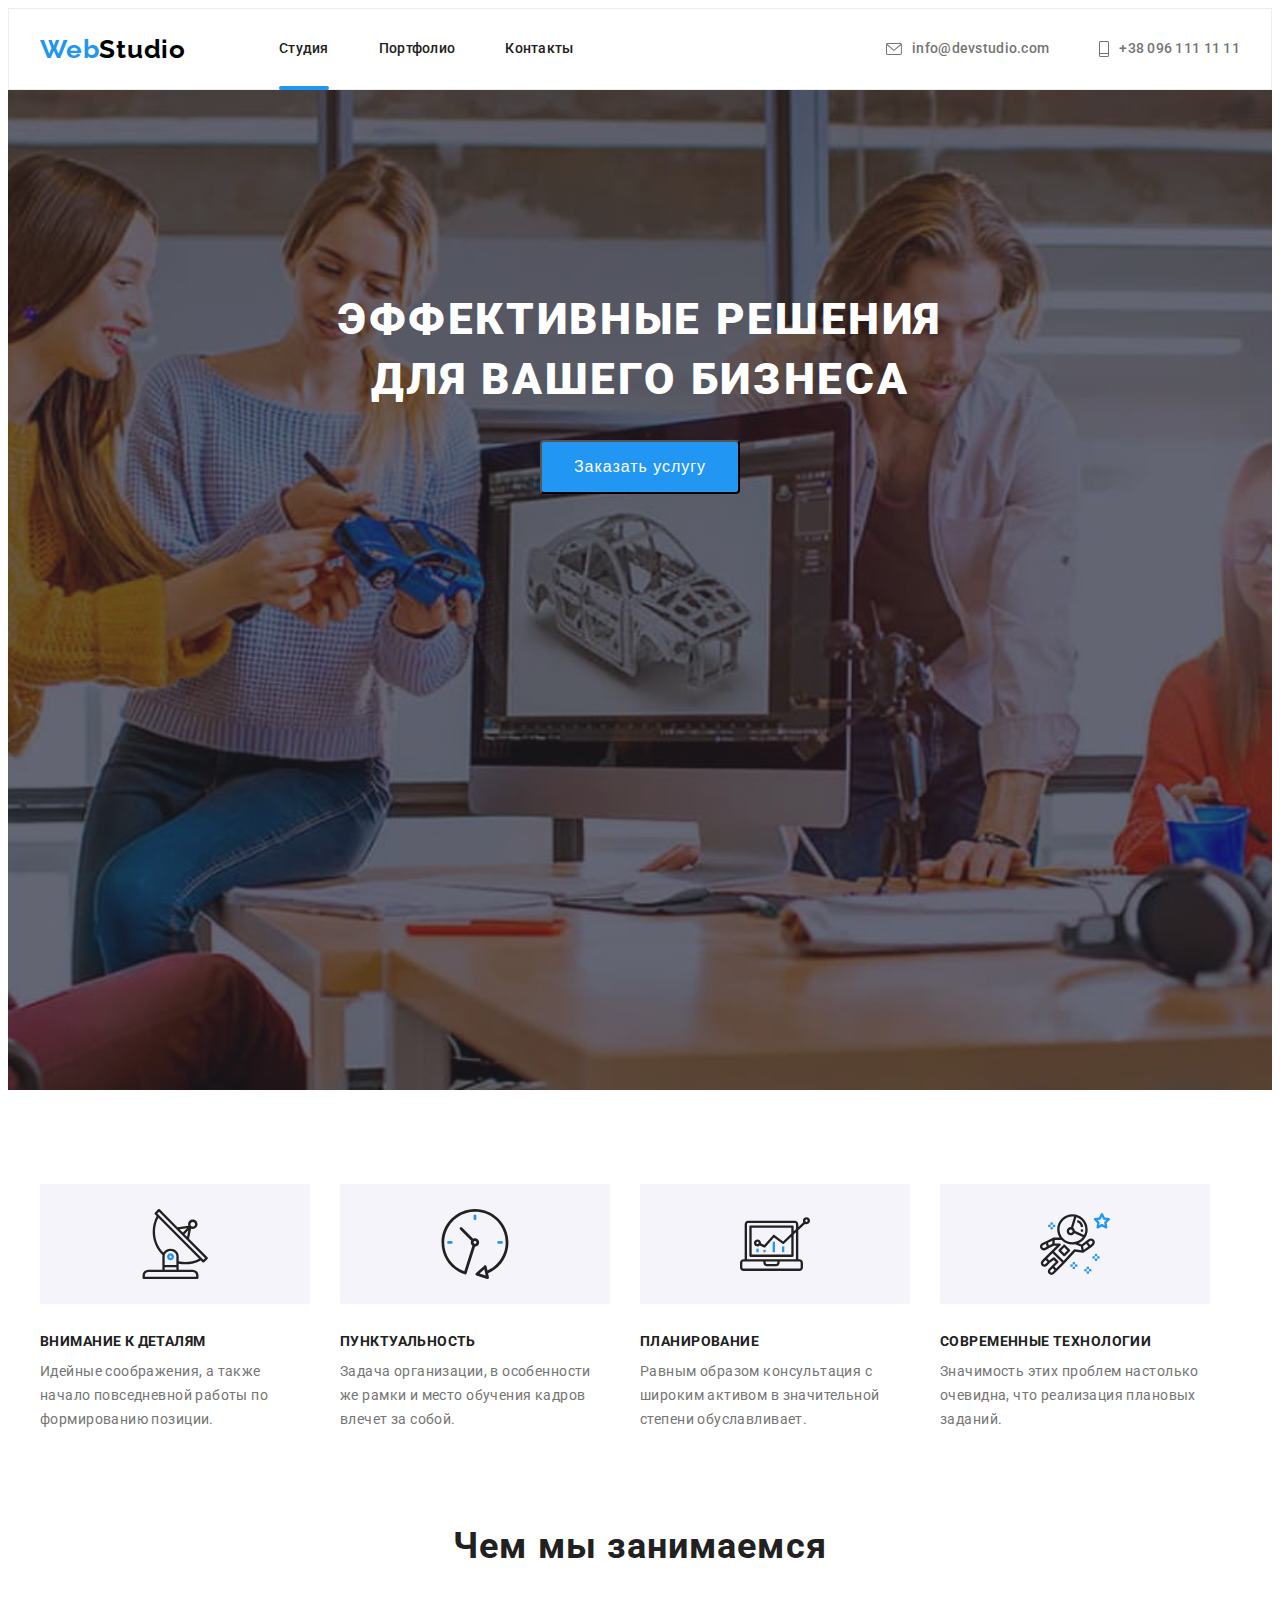
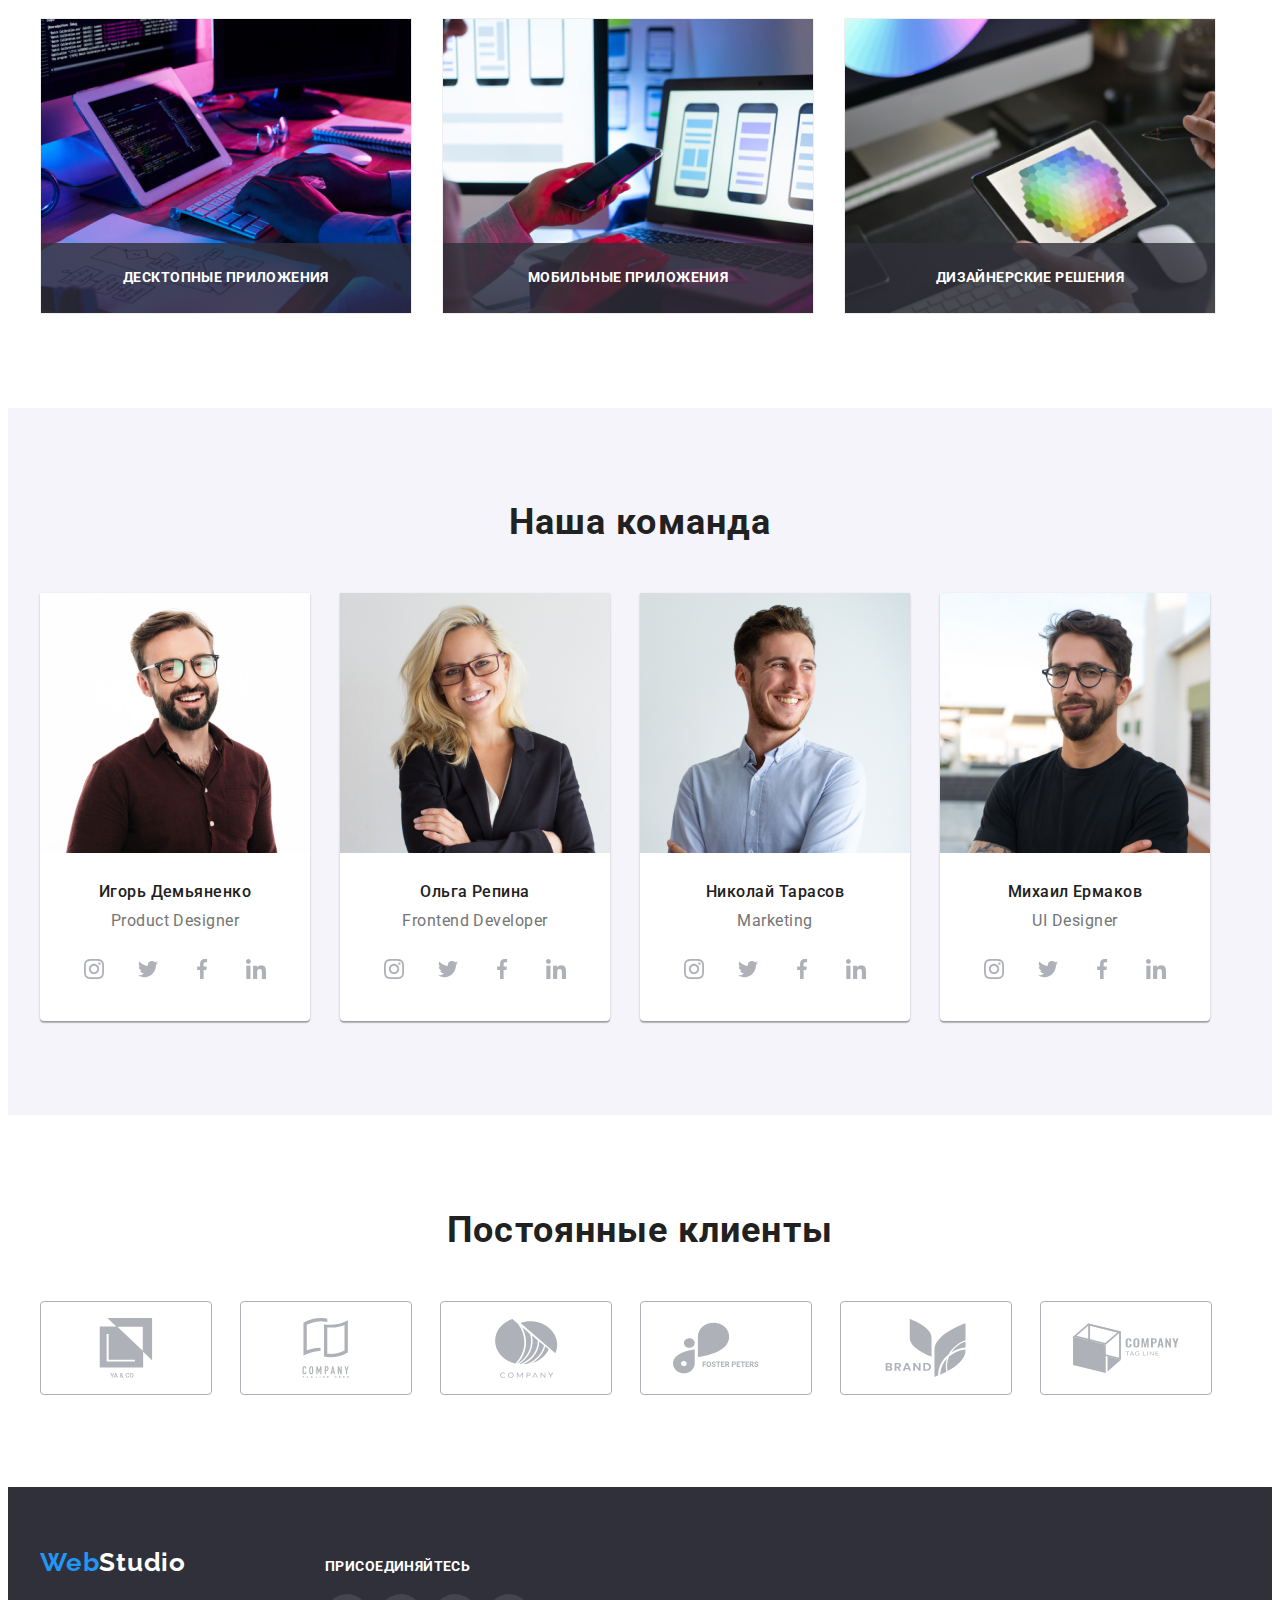
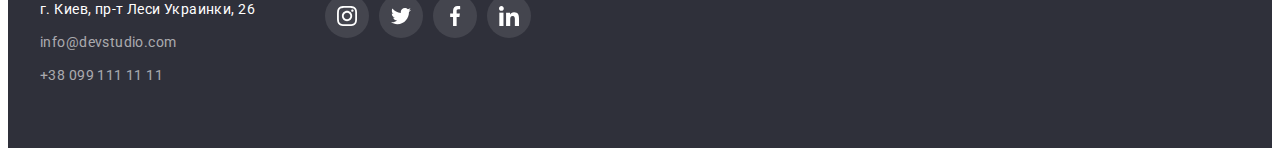
==== index.html @ 21e3237b "hw6" ====
<!DOCTYPE html>
<html lang="ru">

<head>
    <meta charset="UTF-8">
    <meta http-equiv="X-UA-Compatible" content="IE=edge">
    <meta name="viewport" content="width=device-width, initial-scale=1.0">
    <title>Студия</title>
    <link rel="preconnect" href="https://fonts.googleapis.com">
    <link rel="preconnect" href="https://fonts.gstatic.com" crossorigin>
    <link
        href="https://fonts.googleapis.com/css2?family=Raleway:wght@700&family=Roboto:wght@400;500;700;900&display=swap"
        rel="stylesheet">
    <link rel="stylesheet" href="https://cdnjs.cloudflare.com/ajax/libs/modern-normalize/1.1.0/modern-normalize.min.css"
        integrity="sha512-wpPYUAdjBVSE4KJnH1VR1HeZfpl1ub8YT/NKx4PuQ5NmX2tKuGu6U/JRp5y+Y8XG2tV+wKQpNHVUX03MfMFn9Q=="
        crossorigin="anonymous" referrerpolicy="no-referrer" />
    <link rel="stylesheet" href="./css/styles.css" />
</head>

<body>
    <!--шапка-->
    <header class="page-header">
        
        <div class="container main-nav">
                <nav class="navigation main-nav">
            <a href="./index.html" class="header-logo link"><span class="logo-web">Web</span>Studio</a>

            <ul class="navigation-list main-nav">
                <li class="nav-item"><a href="./index.html" class="navigation-link link current">Студия</a></li>
                <li class="nav-item"><a href="./portfolio.html" class="navigation-link link">Портфолио</a></li>
                <li class="nav-item"><a href="" class="navigation-link link">Контакты</a></li>

            </ul>
            
            </nav>
        
        <ul class="contacts">
            <li class="contacts-item"><a href="mailto:info@devstudio.com" class="nav-link link"> 
              <svg class="mail-icon">
                  <use href="./images/icons.svg#envelope"></use>
              </svg>info@devstudio.com</a></li>
            <li class="contacts-item"><a href="tel:+380961111111" class="nav-link link">
                <svg class="tel-icon">
                    <use href="./images/icons.svg#smartfone"></use>
                </svg> +38 096 111 11 11</a></li>
        </ul>
    </div>
    </header>
    
    <main>

        <!--Section hero-->
        <section class="hero">
                      <h1 class="hero-title">Эффективные решения для вашего бизнеса</h1>
            <button  type="button" data-modal-open class="button">Заказать услугу</button>
        </section>
                 
        <!--Особенности-->
        
        <section class="section">
        <div class="container">
       
                <h2 class="visually-hidden">Наши приемущества</h2>
            <ul class="about-details">
                <li class="about-list">
                    <div class="thumb">
                    <svg class="about-icon" width="70" height="70">
                        <use href="./images/icons.svg#antena"></use>
                    </svg>
                </div>
                    <h3 class="about-title">Внимание к деталям</h3>
                    <p class="about-item">Идейные соображения, а также начало повседневной работы по формированию
                        позиции. </p>
                </li>

                <li class="about-list">
                    <div class="thumb">
                        <svg class="about-icon" width="70" height="70">
                            <use href="./images/icons.svg#clock1"></use>
                        </svg>

                    </div>
                    <h3 class="about-title"> Пунктуальность</h3>
                    <p class="about-item">Задача организации, в особенности же рамки и место обучения кадров влечет за
                        собой.</p>
                </li>

                <li class="about-list">
                    <div class="thumb">
                       <svg class="about-icon" width="70" height="70">
                           <use href="./images/icons.svg#diagram">
                           </use>
                       </svg> 
                    </div>
                    <h3 class="about-title">Планирование</h3>
                    <p class="about-item">Равным образом консультация с широким активом в значительной степени
                        обуславливает.</p>
                </li>

                <li class="about-list">
                    <div class="thumb">
                    <svg class="about-icon" width="70" height="70">
                     <use href="./images/icons.svg#astronaut">
                    </use>
                    </svg>
                    </div>
                    <h3 class="about-title">Современные технологии</h3>
                    <p class="about-item">Значимость этих проблем настолько очевидна, что реализация плановых заданий.
                    </p>
                </li>
            </ul>
        </div>
        </section>
        
        <!--Чем мы занимаемся-->
        <section class="section section-work">
            <div class="container">
            <h2 class="work">Чем мы занимаемся </h2>
            <ul class="work-example">
                <li class="work-item">
                    <img src="./images/box1.jpg" width="370" alt="На столе лист с алгоритмом,клавиатура и планшет" />
            <div class="work-item-thumb">
                <h3 class="work-item-text">Десктопные приложения</h3>
            </div>
                </li>
                  
                <li class="work-item">
                    <img  src="./images/box2.jpg" width="370" alt="Человек работает с телефоном и ноутбуком" />
                <div class="work-item-thumb">
                    <h3 class="work-item-text">Мобильные приложения</h3>
                </div>
                </li>
                <li class="work-item"> 
                    <img src="./images/box3.jpg" width="370"
                        alt="Человек использует планшет на котором изображение палитры цветов" /> 
                <div class="work-item-thumb">
                        <h3 class="work-item-text">Дизайнерские решения</h3>   
                </div>  </li>

            </ul>
            </div>
        </section>
        <!--Наша команда-->
        <section class="section section-team">
            <div class="container">
            <h2 class="team">Наша команда </h2>
            <ul class="team-list">
                <li class="team-cards" >
                   <img class="team-image" src="./images/img1.jpg" width="270" alt="Фото мужчины" />
                    <div class="cards-content">
                   <h3 class="team-title">Игорь Демьяненко</h3>
                    <p class="team-item">Product Designer</p>
           <ul class="team-social-list">
               <li class="team-social-item">
                 <a href="" class="team-social-link">
<svg class="team-social-icon" width="20" height="20">
    <use href="./images/icons.svg#instagram"></use>
</svg></a> 
               </li>
                <li class="team-social-item">
                <a href="" class="team-social-link">
<svg class="team-social-icon" width="20" height="20">
    <use href="./images/icons.svg#twitter"></use>
</svg></a> 
                </li>
                <li class="team-social-item">
                <a href="" class="team-social-link">
<svg class="team-social-icon" width="20" height="20">
    <use href="./images/icons.svg#facebook"></use>
</svg>
</a> 
                <li class="team-social-item">
                <a href="" class="team-social-link">
<svg class="team-social-icon" width="20" height="20">
    <use href="./images/icons.svg#linkedin"></use>
</svg></a> 
                </li>
           </ul>
                </div>
                </li>
                <li class="team-cards" >
                    <img class="team-image" src="./images/img2.jpg" width="270" alt="Фото женщины" />
                    <div class="cards-content">
                    <h3 class="team-title">Ольга Репина</h3>
                    <p class="team-item">Frontend Developer</p>
           <ul class="team-social-list">
               <li class="team-social-item">
                 <a href="" class="team-social-link">
<svg class="team-social-icon" width="20" height="20">
    <use href="./images/icons.svg#instagram"></use>
</svg></a>  
               </li>
                <li class="team-social-item">
                <a href="" class="team-social-link">
<svg class="team-social-icon" width="20" height="20">
    <use href="./images/icons.svg#twitter"></use>
</svg></a>
         </li>
          <li class="team-social-item">
                <a href="" class="team-social-link"> 
<svg class="team-social-icon" width="20" height="20">
    <use href="./images/icons.svg#facebook"></use>
</svg></a>
                </li>
                <li class="team-social-item">
                <a href="" class="team-social-link">
<svg class="team-social-icon" width="20" height="20">
    <use href="./images/icons.svg#linkedin"></use>
</svg></a>
                </li>
           </ul>    
                </div>
                </li>
                <li class="team-cards" >
                    <img class="team-image" src="./images/img3.jpg" width="270" alt="Фото мужчины" />
                    <div class="cards-content">
                    <h3 class="team-title">Николай Тарасов</h3>
                    <p class="team-item">Marketing</p>
            <ul class="team-social-list">
                <li class="team-social-item">
                 <a href="" class="team-social-link">
<svg class="team-social-icon" width="20" height="20">
    <use href="./images/icons.svg#instagram"></use>
</svg></a>   
                </li>
                <li class="team-social-item">
                <a href="" class="team-social-link">
<svg class="team-social-icon" width="20" height="20">
    <use href="./images/icons.svg#twitter"></use>
</svg></a>
                </li>
                <li class="team-social-item">
                <a href="" class="team-social-link">
<svg class="team-social-icon" width="20px" height="20px">
    <use href="./images/icons.svg#facebook"></use>
</svg></a>
                </li>
                <li class="team-social-item">
                <a href="" class="team-social-link">
<svg class="team-social-icon" width="20" height="20">
    <use href="./images/icons.svg#linkedin"></use>
</svg></a>
                </li>
            </ul>    
                </div>
                </li>
                <li class="team-cards" >
                   <img class="team-image" src="./images/img4.jpg" width="270" alt="Фото мужчины" />
                    <div class="cards-content">
                   <h3 class="team-title">Михаил Ермаков</h3>
                    <p class="team-item">UI Designer</p>
           <ul class="team-social-list">
               <li class="team-social-item">
                <a href="" class="team-social-link">
<svg class="team-social-icon" width="20" height="20">
    <use href="./images/icons.svg#instagram"></use>
</svg></a> 
               </li>
                <li class="team-social-item">
                <a href="" class="team-social-link">
<svg class="team-social-icon" width="20" height="20">
    <use href="./images/icons.svg#twitter"></use>
</svg></a>
                </li>
                <li class="team-social-item">
                <a href="" class="team-social-link">
<svg class="team-social-icon" width="20" height="20">
    <use href="./images/icons.svg#facebook"></use>
</svg></a>
                </li>
                <li class="team-social-item">
                <a href="" class="team-social-link">
<svg class="team-social-icon" width="20" height="20">
    <use href="./images/icons.svg#linkedin"></use>
</svg></a>
                </li>
               </ul>  
                </div>
                </li>
            </ul>
            </div>
        </section>
        <!--Постоянные клиенты-->
     <section class=" section customers">
         <div  class="container">
             <h2 class="customers-text">Постоянные клиенты</h2>
<ul class="customers-list">
    
<li class="customers-item">
    
<a href="" class="customers-link">
        <svg class="customers-icon" width="106" height="60">
        <use href="./images/icons.svg#company1" ></use>
    </svg></a>
    
</li>
   
<li class="customers-item">

<a href="" class="customers-link">
    <svg class="customers-icon" width="106" height="60">
     <use href="./images/icons.svg#company2" ></use>
    </svg></a>
  
</li>
    
<li class="customers-item">
    
<a href="" class="customers-link">
        <svg class="customers-icon" width="106" height="60">
        <use href="./images/icons.svg#company3" ></use>
    </svg></a>
   
</li>
    
<li class="customers-item">
 <a href="" class="customers-link">
        <svg class="customers-icon" width="106" height="60">
        <use href="./images/icons.svg#company4" ></use>
    </svg></a>
   
</li>
    
<li class="customers-item">
    
<a href="" class="customers-link">
        <svg class="customers-icon" width="106" height="60">
        <use href="./images/icons.svg#company5" ></use>
    </svg></a>
    
</li>
    
 <li class="customers-item">
 
 <a href="" class="customers-link">    
     <svg class="customers-icon" width="106" height="60">
         <use href="./images/icons.svg#company6" ></use>
     </svg></a>
    
 </li>       
</ul>
     </div>     
   </section>   

    </main>
    <!--Footer-->
    <footer class="footer">
        <div class="footer-container container">
            <div class="footer-adress">
        <a class="footer-logo link" href="./index.html"> <span class="logo-web">Web</span>Studio</a>
        <address>
            <ul class="footer-contacts">
                <li class="footer-address"><a class="footer-map link" href="г.Киев,пр-т_Леси_Украинки,_26">г. Киев, пр-т Леси Украинки, 26</a>
                </li>
                <li class="footer-mail"><a class="footer-contact link" href="mailto:info@devstudio.com">info@devstudio.com</a></li>
                <li class="footer-tell"><a class="footer-tel link" href="tel:+380991111111">+38 099 111 11 11</a></li>
            </ul>
        </address>    
        </div>
        <div class="join-container">
            <h3 class="join-text">Присоединяйтесь</h3>
            <ul class="join-list">
                <li class="join-item">
                    <a href="" class="join-link">
<svg class="join-icon"  width="20" height="20">
<use href="./images/icons.svg#instagram"></use>
</svg></a>
                </li>
                <li class="join-item">
<a href="" class="join-link">
<svg class="join-icon" width="20" height="20">
<use href="./images/icons.svg#twitter"></use>
</svg></a>
                </li>
                <li class="join-item">
<a href="" class="join-link">
<svg class="join-icon" width="20" height="20">
<use href="./images/icons.svg#facebook"></use>
</svg></a>
                </li>
                <li class="join-item">
<a href="" class="join-link">
<svg class="join-icon" width="20" height="20">
<use href="./images/icons.svg#linkedin"></use>
</svg></a>
</li>
    </ul>
   
        </div>
    </div>
    </footer>

    <!--Modal window--> 

    <div class="backdrop is-hidden" data-modal>
        <div class="modal"> 
            <button  type="button" class="modal-close" data-modal-close>
                <svg class="close-icon" width="18" height="18">
                    <use href="./images/icons.svg#close"></use>
                </svg>
            </button>
            <p class="modal-title">Оставьте свои данные,мы вам перезвоним</p>
           <form>
                <label for="name"> Имя </label>
               <input type="text" class="modal-input"  name="name" id="name"/>

                <label for="tel"> Телефон </label>
               <input type="tel" class="modal-input" name="tel" id="tel" />
               
                <label for="mail"> Почта </label>
                <input type="email" class="modal-input" name="mail" id="mail" />

                <label class="modal-" for="feedback">Комментарии
                <textarea name="Комментарии" id="feedback" rows="5" 
                placeholder="Введите текст" class="modal-feedback"></textarea></label>

                <div class="modal-checkbox">             
                <input type="checkbox" name="" value="modal-checkbox" id="modal-checkbox"/>
               <label class="checkbox" for="modal-checkbox">Соглашаюсь с рассылкой и принимаю <a class="checkbox-text" href="">Условия договора</a> </label>
                </div>
                <button class="button-submit " type="submit"> Отправить </button>
               
           </form>
        </div>
        </div>
        <script src="./js/modal.js"></script>

        <!--Foam-->

        
</body>

</html>
---- css/styles.css ----
:root {
  --primary-text-color: #757575;
  --title-text-color: #212121;
  --accent-color: #2196f3;
  --primary-white-color: #ffffff;
  --footer-link-color: rgba(255, 255, 255, 0.6);
  --hero-footer-color: #2f303a;
}
body {
  color: var(--primary-text-color);
  background-color: var(--primary-bg-color);
  font-family: Roboto, sans-serif;
  font-size: 14px;
  line-height: 1.71;
}

.container {
  width: 1200px;
  padding-left: 15px;
  padding-right: 15px;
  margin-left: auto;
  margin-right: auto;
}

p,
h1,
h2,
h3,
h4,
h5,
h6 {
  margin: 0;
}

ul {
  list-style: none;
  padding: 0;
  margin: 0;
}

a {
  text-decoration: none;
}

/***** Подключение для index.html *****/

/* page header */

.header-logo {
  font-family: Raleway;
  font-weight: 700;
  font-size: 26px;
  line-height: 1.19;
  letter-spacing: 0.03em;
  color: #000000;
}

.logo-web {
  color: var(--accent-color);
}

.page-header {
  background-color: var(--primary-white-color);
  border: 1px solid #ececec;
}

/*******Navigation*******/

.main-nav {
  display: flex;
  align-items: center;
}

.navigation-list {
  display: flex;
  margin-left: 93px;

  color: var(--title-text-color);
  transition: color 250ms cubic-bezier(0.4, 0, 0.2, 1);
}

.navigation-list .nav-item + .nav-item {
  margin-left: 50px;
}

.nav-item:last-child {
  margin-right: 0;
}

.navigation-list .navigation-link:hover,
.navigation-list .navigation-link:focus {
  color: var(--accent-color);
}

.navigation-link {
  display: block;
  padding-top: 32px;
  padding-bottom: 32px;

  font-weight: 500;
  font-size: 14px;
  line-height: 1.14;
  letter-spacing: 0.02em;
  color: var(--title-text-color);
  position: relative;
  transition: color 250ms cubic-bezier(0.4, 0, 0.2, 1);
}

.navigation-link.current::after {
  content: "";
  width: 100%;
  height: 4px;
  color: var(--accent-color);
  background-color: var(--accent-color);
  position: absolute;
  border-radius: 2px;
  left: 0;
  bottom: -1px;
}

.contacts {
  display: flex;
  margin-left: auto;
  align-items: center;
}

.contacts .contacts-item + .contacts-item {
  margin-left: 50px;
}

.nav-link {
  display: flex;
  align-items: center;
  padding-top: 32px;
  padding-bottom: 32px;
  font-weight: 500;
  font-size: 14px;
  line-height: 1.14;
  letter-spacing: 0.02em;
  color: var(--primary-text-color);
  transition: color 250ms cubic-bezier(0.4, 0, 0.2, 1);
}

.mail-icon {
  width: 16px;
  height: 12px;
  fill: currentColor;
  margin-right: 10px;
}

.tel-icon {
  width: 10px;
  height: 16px;
  fill: currentColor;
  margin-right: 10px;
}

.nav-link:hover,
.nav-link:focus {
  color: var(--accent-color);
}

/******* hero ******/

.hero {
  padding: 200px 0;
  max-width: 1600px;
  min-height: 600px;
  margin-left: auto;
  margin-right: auto;

  background-size: cover;
  background-position: center;
  background-repeat: no-repeat;

  background-color: #c4c4c4;
  text-align: center;
  background-image: linear-gradient(
      to right,
      rgba(47, 48, 58, 0.4),
      rgba(47, 48, 58, 0.4)
    ),
    url("../images/hero.jpg");
}

.hero-title {
  width: 696px;
  margin: 0 auto 30px;

  text-align: center;
  font-weight: 900;
  font-size: 44px;
  line-height: 1.36;
  letter-spacing: 0.06em;
  text-transform: uppercase;
  color: var(--primary-white-color);
}

.visually-hidden {
  position: absolute;
  white-space: nowrap;
  width: 1px;
  height: 1px;
  overflow: hidden;
  border: 0;
  padding: 0;
  clip: rect(0 0 0 0);
  clip-path: inset(50%);
  margin: -1px;
}

/****** button ******/

.button {
  display: inline-block;
  padding: 10px 32px;
  min-width: 200px;
  border-radius: 4px;

  font-weight: 500;
  font-size: 16px;
  line-height: 1.87;
  text-align: center;
  letter-spacing: 0.06em;
  color: var(--primary-white-color);
  background-color: var(--accent-color);
  cursor: pointer;
  transition: color 250ms cubic-bezier(0.4, 0, 0.2, 1),
    background-color 250ms cubic-bezier(0.4, 0, 0.2, 1);
}

.button:hover,
.button:focus {
  color: var(--primary-white-color);
  background-color: #188ce8;
}

/******Modal window*****/

.backdrop {
  position: fixed;
  top: 0;
  left: 0;
  width: 100%;
  height: 100%;
  background-color: rgba(0, 0, 0, 0.2);
  transition: opacity 300ms cubic-bezier(0.4, 0, 0.2, 1),
    visibility 300ms cubic-bezier(0.4, 0, 0.2, 1);
}

.backdrop.is-hidden .modal {
  transform: scale(1.5);
}

.modal {
  width: 528px;
  min-height: 528px;
  background-color: var(--primary-white-color);
  border-radius: 4px;
  position: absolute;
  top: 50%;
  left: 50%;
  padding: 40px;

  transform: scale(1) translate(-50%, -50%);
  transition: transform 300ms cubic-bezier(0.4, 0, 0.2, 1);
}

.modal-close {
  position: absolute;
  top: 8px;
  right: 8px;
  width: 30px;
  height: 30px;
  background-color: transparent;
  border: 1px solid rgba(0, 0, 0, 0.1);
  border-radius: 50%;
  display: flex;
  align-items: center;
  justify-content: center;
  cursor: pointer;
}

.is-hidden {
  visibility: hidden;
  opacity: 0;
  pointer-events: none;
}

.modal-title {
  margin-bottom: 12px;

  font-family: Roboto;
  font-style: normal;
  font-weight: bold;
  font-size: 20px;
  line-height: 23px;
  text-align: center;
  letter-spacing: 0.03em;
  color: var(--title-text-color);
}

.modal-input {
  margin-bottom: 10px;
  padding: 12px;
  width: 100%;
  height: 40px;

  border: 1px solid rgba(33, 33, 33, 0.2);
  box-sizing: border-box;
  border-radius: 4px;
}

.button-submit {
  align-items: center;
  display: flex;
  justify-content: center;
  margin: 0 auto;

  width: 200px;
  height: 50px;
  left: 700px;
  top: 712px;

  font-family: Roboto;
  font-style: normal;
  font-weight: bold;
  font-size: 16px;
  line-height: 1.87;
  text-align: center;
  letter-spacing: 0.06em;
  color: var(--primary-white-color);

  background-color: var(--accent-color);
  border: 1px solid var(--accent-color);
  box-shadow: 0px 4px 4px rgba(0, 0, 0, 0.15);
  border-radius: 4px;
  cursor: pointer;
}

.button-submit:hover,
.button-submit:focus {
  color: var(--primary-white-color);
  background-color: #188ce8;
}

.modal-checkbox {
  display: flex;
  align-items: center;
  justify-content: center;
  margin-top: 20px;
  margin-bottom: 30px;
  align-items: center;
  font-family: Roboto;
  font-style: normal;
  font-weight: normal;
  font-size: 14px;
  line-height: 1.71;

  letter-spacing: 0.03em;
  color: var(--primary-text-color);
}

.checkbox-text {
  text-decoration-line: underline;
}

.modal-feedback {
  padding: 12px 16px;
  width: 100%;
  height: 100%;
  resize: none;
  border: 1px solid rgba(33, 33, 33, 0.2);
  box-sizing: border-box;
  border-radius: 4px;
}

/****** section about *****/

.section {
  padding-top: 94px;
  padding-bottom: 94px;
}

.about-details {
  display: flex;
}

.about-details .about-list {
  width: 270px;
  margin-right: 30px;
}

.about-details .about-list:nth-child(4n) {
  margin-right: 0;
}

.thumb {
  display: flex;
  align-items: center;
  justify-content: center;

  width: 270px;
  height: 120px;
  margin-bottom: 30px;
  margin-top: 0;

  background-color: #f5f4fa;
}

.about-title {
  margin-bottom: 10px;
  margin-top: 0px;

  font-weight: 700;
  font-size: 14px;
  line-height: 1.14;
  letter-spacing: 0.03em;
  text-transform: uppercase;
  color: var(--title-text-color);
}

.about-item {
  font-size: 14px;
  line-height: 1.71;
  letter-spacing: 0.03em;
  color: var(--primary-text-color);
}

/****section work *****/

.section-work {
  padding-top: 0;
}

.work {
  margin-top: 0;
  margin-bottom: 50px;

  font-weight: 700;
  font-size: 36px;
  line-height: 1.16;
  text-align: center;
  letter-spacing: 0.03em;
  color: var(--title-text-color);
}

.work-example {
  display: flex;
  flex-wrap: wrap;
}

img {
  height: auto;
  display: block;
  max-width: 100%;
}

.work-item {
  width: 370px;
  margin-right: 30px;
  margin-bottom: 30px;
  border: 1px solid #eeeeee;
  position: relative;
}

.work-item:nth-last-child(-n + 3) {
  margin-bottom: 0;
}

.work-item:nth-child(3n) {
  margin-right: 0;
}

.work-item-text {
  font-family: Roboto;
  font-weight: 700;
  font-size: 14px;
  line-height: 1.1;
  text-align: center;
  letter-spacing: 0.03em;
  text-transform: uppercase;
  color: var(--primary-white-color);
}

.work-item-thumb {
  display: flex;
  align-items: center;
  justify-content: center;
  width: 100%;
  height: 70px;
  position: absolute;

  bottom: 0;

  background-color: rgba(47, 48, 58, 0.8);
}

/***** section team *****/

.team-list {
  display: flex;
  flex-wrap: wrap;
}
.section-team {
  max-width: 1600px;
  margin-left: auto;
  margin-right: auto;

  background-color: #f5f4fa;
}

.team {
  margin-bottom: 50px;

  font-weight: 700;
  font-size: 36px;
  line-height: 1.16;
  text-align: center;
  letter-spacing: 0.03em;
  color: var(--title-text-color);
}

.team-cards {
  width: 270px;
  margin-right: 30px;
  box-shadow: 0px 1px 3px rgba(0, 0, 0, 0.12), 0px 1px 1px rgba(0, 0, 0, 0.14),
    0px 2px 1px rgba(0, 0, 0, 0.2);
  border-radius: 0px 0px 4px 4px;
  background-color: var(--primary-white-color);
}

.team-cards:nth-child(4n) {
  margin-right: 0;
}
.cards-content {
  padding-top: 30px;
  padding-bottom: 30px;
  text-align: center;
}

.team-title {
  margin-bottom: 10px;
  font-weight: 500;
  font-size: 16px;
  line-height: 1.18;
  letter-spacing: 0.03em;
  color: var(--title-text-color);
}

.team-item {
  margin-bottom: 16px;
  font-size: 16px;
  line-height: 1.18;
  letter-spacing: 0.03em;
  text-align: center;
  color: var(--primary-text-color);
}

.team-social-list {
  display: flex;
  justify-content: center;
  align-items: center;
}

.team-social-item {
  margin-right: 10px;
  width: 44px;
  height: 44px;
}

.team-social-item:nth-child(4n) {
  margin-right: 0;
}

.team-social-link {
  display: flex;
  width: 100%;
  height: 100%;
  align-items: center;
  justify-content: center;
  border-radius: 50%;
  background-color: var(--primary-white-color);
  transition: background-color 250ms cubic-bezier(0.4, 0, 0.2, 1),
    fill 250ms cubic-bezier(0.4, 0, 0.2, 1);
}

.team-social-link:hover,
.team-social-link:focus {
  background-color: var(--accent-color);
}

.team-social-icon {
  fill: #afb1b8;
  transition: fill 250ms cubic-bezier(0.4, 0, 0.2, 1);
}

.team-social-link:hover .team-social-icon,
.team-social-link:focus .team-social-icon {
  fill: var(--primary-white-color);
}

/*****Customers******/

.customers-text {
  margin-bottom: 50px;
  font-family: Roboto;
  font-style: normal;
  font-weight: bold;
  font-size: 36px;
  line-height: 42px;
  text-align: center;
  letter-spacing: 0.03em;

  color: var(--title-text-color);
}

.customers-list {
  display: flex;
}

.customers-item {
  justify-content: center;
  align-items: center;

  width: 170px;
  height: 92px;
}

.customers-list .customers-item + .customers-item {
  margin-left: 30px;
}

.customers-icon {
  fill: #afb1b8;
  transition: fill 250ms cubic-bezier(0.4, 0, 0.2, 1);
}

.customers-link {
  display: flex;
  width: 100%;
  height: 100%;

  align-items: center;
  justify-content: center;
  border: 1px solid #afb1b8;

  border-radius: 4px;
  transition: border 250ms cubic-bezier(0.4, 0, 0.2, 1),
    fill 250ms cubic-bezier(0.4, 0, 0.2, 1);
}

.customers-link:hover,
.customers-link:focus {
  border: 1px solid var(--accent-color);
}

.customers-link:hover .customers-icon,
.customers-link:focus .customers-icon {
  fill: var(--accent-color);
}

/***** footer *****/

.footer-container {
  display: flex;
  align-items: baseline;
}

.address-link {
  color: var(--primary-white-color);
}

.footer {
  max-width: 1600px;
  margin-left: auto;
  margin-right: auto;
  padding-top: 60px;
  padding-bottom: 60px;
  background-color: var(--hero-footer-color);
}

.footer-contacts {
  display: block;
}

.footer-mail,
.footer-address {
  margin-bottom: 9px;
}

.footer-logo {
  display: block;
  margin-bottom: 20px;

  font-family: Raleway;
  font-weight: 700;
  font-size: 26px;
  line-height: 1.19;
  letter-spacing: 0.03em;
  color: var(--primary-white-color);
}

.footer-map {
  font-weight: normal;
  font-style: normal;
  font-size: 14px;
  line-height: 1.71;
  letter-spacing: 0.03em;
  color: var(--primary-white-color);
  transition: color 250ms cubic-bezier(0.4, 0, 0.2, 1);
}

.footer-map:focus,
.footer-map:hover {
  color: var(--accent-color);
}

.footer-contact {
  font-style: normal;
  font-family: Roboto;
  font-size: 14px;
  line-height: 1.71px;
  letter-spacing: 0.03em;
  color: var(--footer-link-color);
  transition: color 250ms cubic-bezier(0.4, 0, 0.2, 1);
}

.footer-contact:hover,
.footer-contact:focus {
  color: var(--accent-color);
}

.footer-tel {
  font-style: normal;
  font-size: 14px;
  line-height: 1.71;
  letter-spacing: 0.03em;
  color: var(--footer-link-color);
  transition: color 250ms cubic-bezier(0.4, 0, 0.2, 1);
}

.footer-tel:hover,
.footer-tel:focus {
  color: var(--accent-color);
}

/*****Join*****/

.join-container {
  display: block;
  justify-content: center;
  align-items: center;
  margin-left: 70px;
}

.join-text {
  margin-bottom: 20px;

  font-family: Roboto;
  font-style: normal;
  font-weight: bold;
  font-size: 14px;
  line-height: 16px;
  letter-spacing: 0.03em;
  text-transform: uppercase;
  color: var(--primary-white-color);
}

.join-list {
  display: flex;
}

.join-item {
  width: 44px;
  height: 44px;
}

.join-list .join-item + .join-item {
  margin-left: 10px;
}

.join-link {
  display: flex;
  width: 100%;
  height: 100%;
  align-items: center;
  justify-content: center;
  background: rgba(255, 255, 255, 0.1);
  border-radius: 50%;
  transition: background-color 250ms cubic-bezier(0.4, 0, 0.2, 1);
}

.join-icon {
  fill: var(--primary-white-color);
}

.join-link:hover,
.join-link:focus {
  background-color: var(--accent-color);
}

/* Подключения для Портфолио */

/* about-portfolio */

.filter {
  margin-bottom: 50px;
  display: flex;
  justify-content: center;
}

.portfolio-page {
  border: 1px solid #ececec;
}

.filter .filter-item + .filter-item {
  margin-left: 8px;
}

.button-portfolio {
  border-color: transparent;
  padding: 6px 22px;
  border-radius: 4px;

  font-size: 16px;
  line-height: 1.62;
  text-align: center;
  letter-spacing: 0.03em;
  color: var(--title-text-color);
  background-color: #f5f4fa;
  cursor: pointer;
  transition: color 250ms cubic-bezier(0.4, 0, 0.2, 1),
    background-color 250ms cubic-bezier(0.4, 0, 0.2, 1),
    box-shadow 250ms cubic-bezier(0.4, 0, 0.2, 1);
}

.button-portfolio:hover,
.button-portfolio:focus {
  background-color: var(--accent-color);
  color: var(--primary-white-color);
  box-shadow: 0px 3px 1px rgba(0, 0, 0, 0.1), 0px 1px 2px rgba(0, 0, 0, 0.08),
    0px 2px 2px rgba(0, 0, 0, 0.12);
}

.portfolio {
  display: flex;
  flex-wrap: wrap;
}

.portfolio-wrap {
  position: relative;
  overflow: hidden;
}

.portfolio-text-modal {
  position: absolute;
  top: 0;
  left: 0;
  font-size: 18px;
  line-height: 1.56;
  padding: 63px 24px;

  background: rgba(33, 150, 243, 0.9);

  font-family: Roboto;
  font-weight: 400;
  letter-spacing: 0.03em;
  color: var(--primary-white-color);
  height: 100%;
  transform: translateY(100%);
  transition: transform 250ms cubic-bezier(0.4, 0, 0.2, 1);
}

.portfolio-item {
  width: 370px;
  margin-right: 30px;
  margin-bottom: 30px;
  border: 1px solid #eeeeee;
  cursor: pointer;
}

.portfolio-item:hover .portfolio-text-modal {
  transform: translateY(0);
}

.portfolio-link:focus .portfolio-text-modal {
  transform: translateY(0);
}

.portfolio-item:hover .portfolio-link {
  display: block;
  transition: box-shadow 250ms cubic-bezier(0.4, 0, 0.2, 1);
}

.portfolio-link:hover,
.portfolio-link:focus {
  box-shadow: 0px 1px 1px rgba(0, 0, 0, 0.12), 0px 4px 4px rgba(0, 0, 0, 0.06),
    1px 4px 6px rgba(0, 0, 0, 0.16);
}

.portfolio-item:nth-last-child(-n + 3) {
  margin-bottom: 0;
}

.portfolio-item:nth-child(3n) {
  margin-right: 0;
}

.portfolio-title {
  margin-bottom: 4px;

  font-weight: 700;
  font-size: 18px;
  line-height: 2;
  letter-spacing: 0.06em;
  color: var(--title-text-color);
}

.portfolio-text {
  font-size: 16px;
  line-height: 1.87;
  letter-spacing: 0.03em;
  color: var(--primary-text-color);
}

.portfolio-content {
  padding: 20px 24px;
}
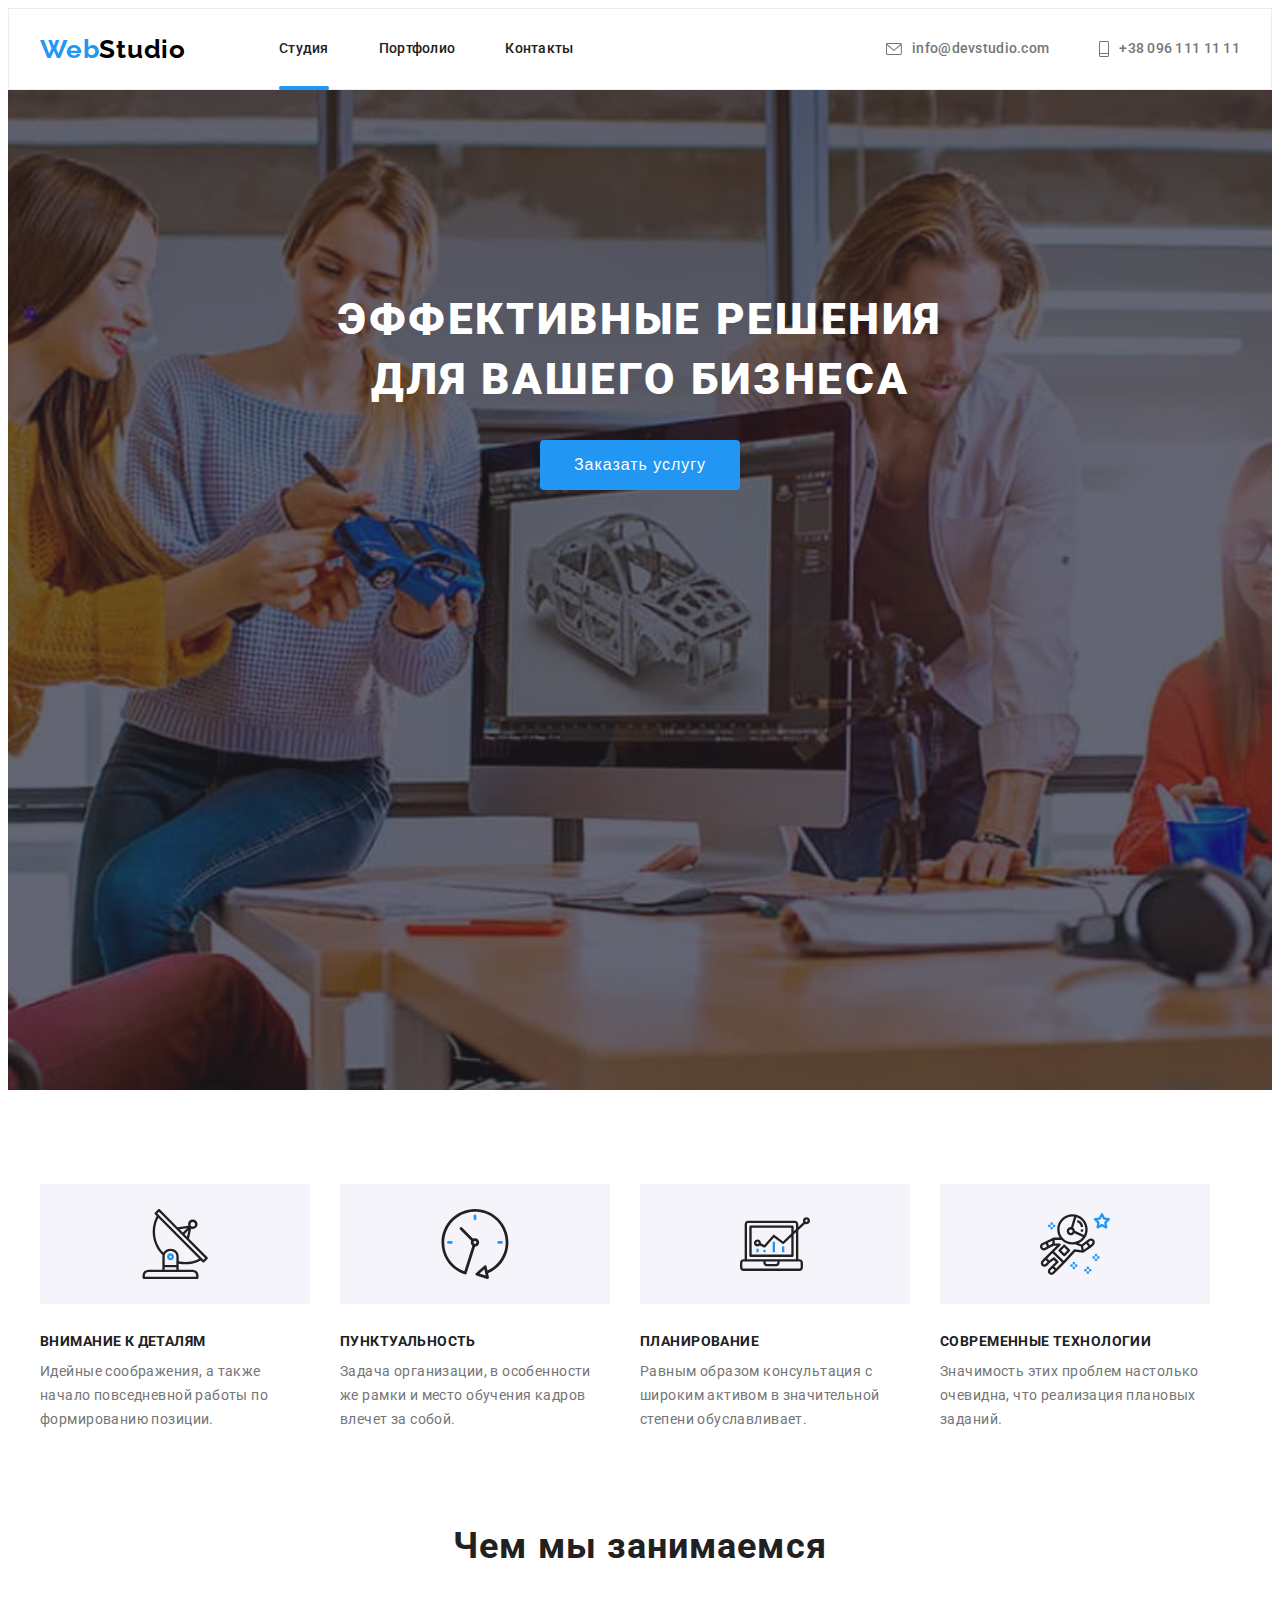
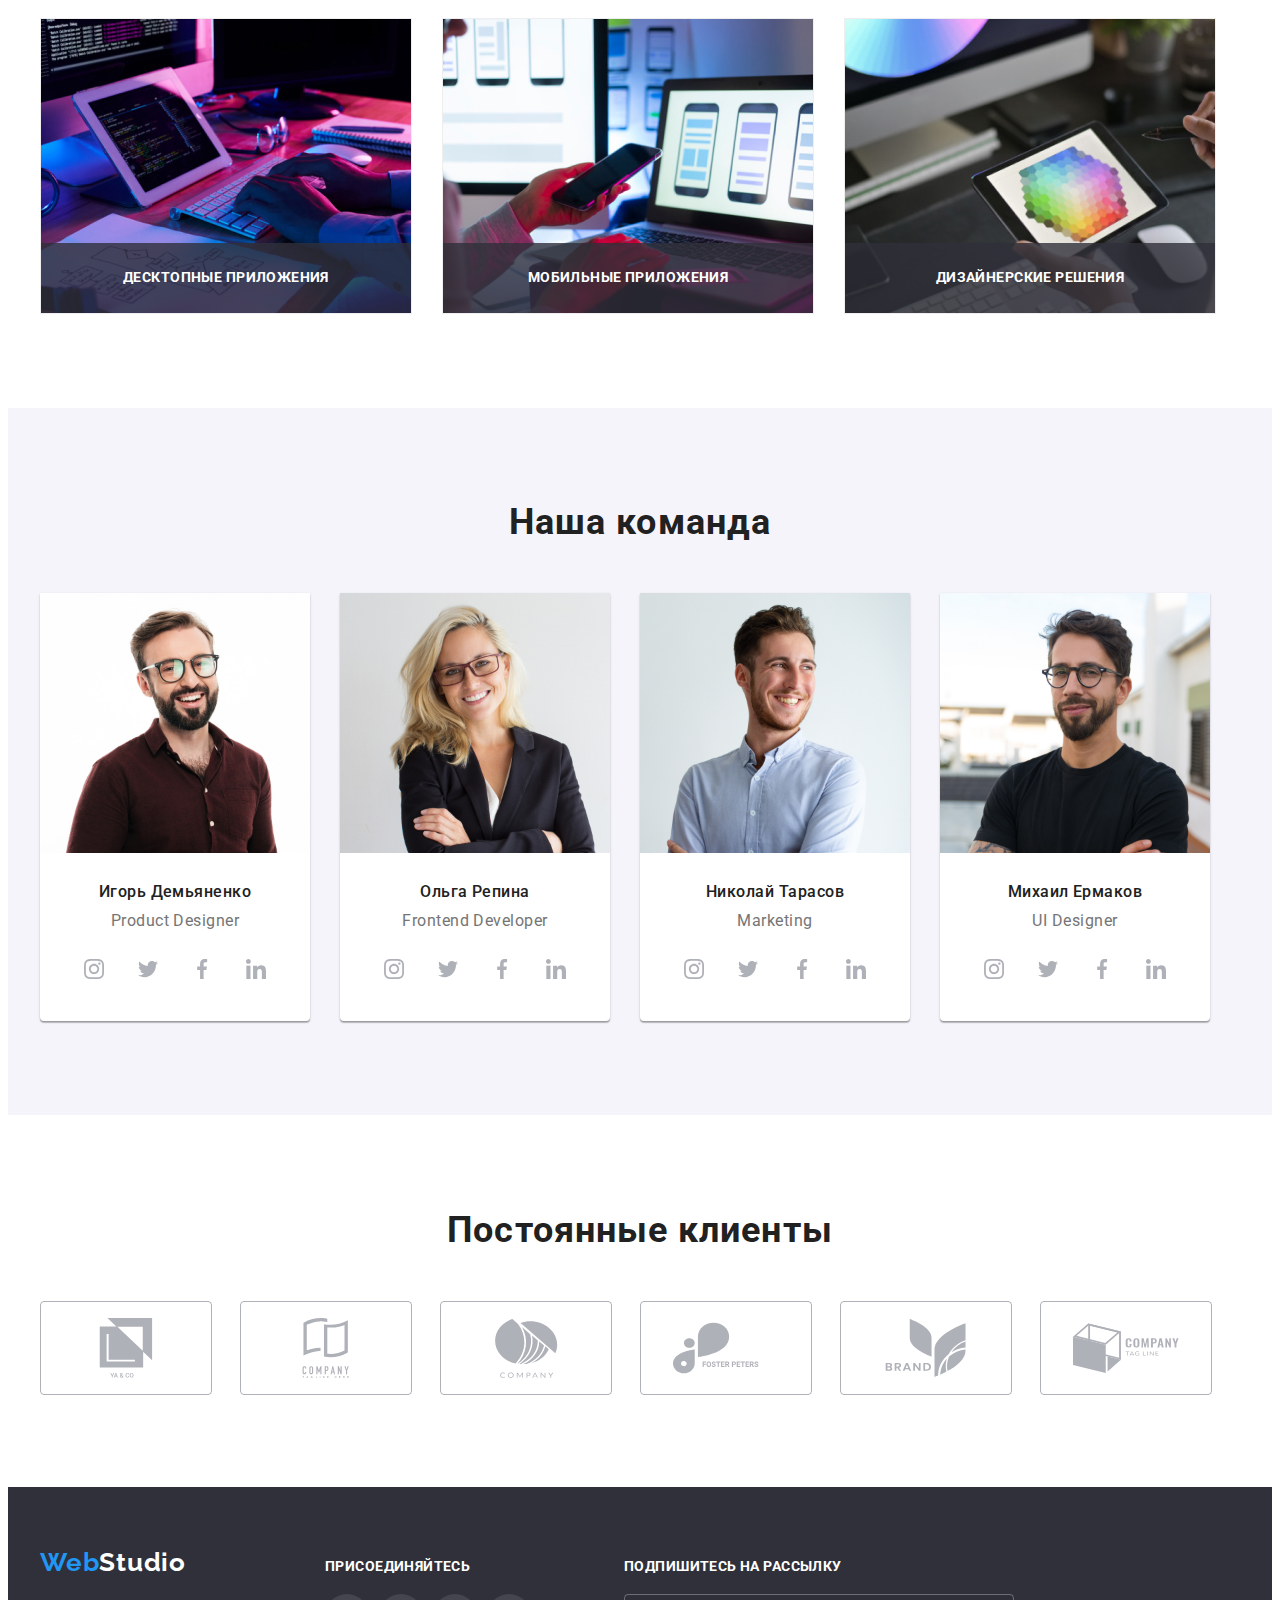
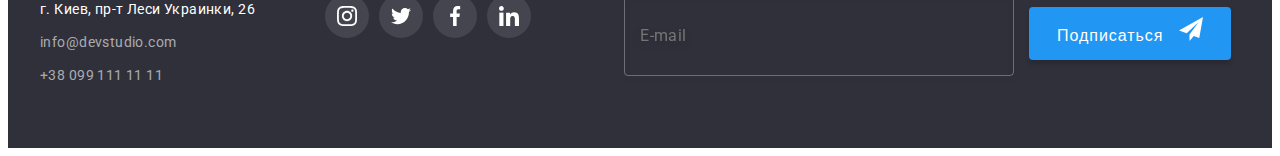
==== commit 28f3d753: "hw6" ====
--- a/index.html
+++ b/index.html
@@ -387,6 +387,18 @@
     </ul>
    
         </div>
+        <div class="subscribe-container">
+            <h3 class="subscribe-text"> Подпишитесь на рассылку </h3>
+            <form action="#" class="subscribe-form">
+            <input type="email" name="subscribe-input" placeholder="E-mail" class="subscribe-input">
+           
+            <button type="button" class="button-footer"> Подписаться
+            <svg class="button-footer-icon" width="24" height="24">
+                <use href="./images/icons.svg#icon-send"></use>
+            </svg>    
+            </button>
+            </form>
+        </div>
     </div>
     </footer>
 
@@ -401,23 +413,55 @@
             </button>
             <p class="modal-title">Оставьте свои данные,мы вам перезвоним</p>
            <form>
+               <div class="modal-form-field">
                 <label for="name"> Имя </label>
-               <input type="text" class="modal-input"  name="name" id="name"/>
-
+               
+               <div class="modal-input-wrap">
+                <input type="text" class="modal-input"  name="name" id="name"/>
+              <svg class="input-icon" width="18" height="18">
+                  <use href="./images/icons.svg#personname"></use>
+              </svg>
+               </div> 
+               </div> 
+
+               <div class="modal-form-field">
                 <label for="tel"> Телефон </label>
-               <input type="tel" class="modal-input" name="tel" id="tel" />
-               
+
+               <div class="modal-input-wrap">
+                <input type="tel" class="modal-input" name="tel" id="tel" />
+            <svg class="input-icon" width="18" height="18">
+            <use href="./images/icons.svg#phoneperson"></use>
+            </svg>
+               </div>
+            </div>
+
+            <div class="modal-form-field">
                 <label for="mail"> Почта </label>
+
+            <div class="modal-input-wrap">
                 <input type="email" class="modal-input" name="mail" id="mail" />
-
-                <label class="modal-" for="feedback">Комментарии
-                <textarea name="Комментарии" id="feedback" rows="5" 
-                placeholder="Введите текст" class="modal-feedback"></textarea></label>
+             <svg class="input-icon" width="18" height="18">
+            <use href="./images/icons.svg#emailperson"></use>
+             </svg>
+            </div>
+            </div>
+
+               <div class="modal-form-feedback">
+                <label class="modal-input-text" for="feedback">Комментарии
+                <textarea class="modal-text" name="Комментарии" id="feedback" rows="5" 
+                placeholder="Введите текст"></textarea></label>
+               </div>
+
 
                 <div class="modal-checkbox">             
-                <input type="checkbox" name="" value="modal-checkbox" id="modal-checkbox"/>
-               <label class="checkbox" for="modal-checkbox">Соглашаюсь с рассылкой и принимаю <a class="checkbox-text" href="">Условия договора</a> </label>
-                </div>
+                <input class="modal-check visually-hidden" type="checkbox" name="policy"  id="modal-check"/>
+               <label class="checkbox-policy" for="modal-check"><span>
+                   <svg class="icon-check" width="16" height="15">
+                       <use href="./images/icons.svg#check-vector"></use>
+                   </svg>
+               </span>Соглашаюсь с рассылкой и принимаю <a class="checkbox-text" href="">Условия договора</a> </label>
+                </div>
+
                 <button class="button-submit " type="submit"> Отправить </button>
                
            </form>
--- a/css/styles.css
+++ b/css/styles.css
@@ -212,10 +212,12 @@
 /****** button ******/
 
 .button {
-  display: inline-block;
+  display: block;
+  margin: 0 auto;
   padding: 10px 32px;
   min-width: 200px;
   border-radius: 4px;
+  border: none;
 
   font-weight: 500;
   font-size: 16px;
@@ -263,7 +265,7 @@
   padding: 40px;
 
   transform: scale(1) translate(-50%, -50%);
-  transition: transform 300ms cubic-bezier(0.4, 0, 0.2, 1);
+  transition: transform 250ms cubic-bezier(0.4, 0, 0.2, 1);
 }
 
 .modal-close {
@@ -279,6 +281,12 @@
   align-items: center;
   justify-content: center;
   cursor: pointer;
+  transition: transform 250ms cubic-bezier(0.4, 0, 0.2, 1);
+}
+
+.modal-close:hover,
+.modal-close:focus {
+  fill: var(--accent-color);
 }
 
 .is-hidden {
@@ -300,21 +308,48 @@
   color: var(--title-text-color);
 }
 
+.modal-form-field {
+  margin-bottom: 10px;
+}
+
+.modal-input-wrap {
+  position: relative;
+}
+
+.input-icon {
+  position: absolute;
+  top: 50%;
+  transform: translateY(-50%);
+  left: 12px;
+  transition: transform 250ms cubic-bezier(0.4, 0, 0.2, 1);
+}
+
 .modal-input {
-  margin-bottom: 10px;
-  padding: 12px;
+  padding-top: 11px;
+  padding-bottom: 11px;
+  padding-left: 42px;
+  padding-right: 12px;
+  outline: none;
+
   width: 100%;
   height: 40px;
 
   border: 1px solid rgba(33, 33, 33, 0.2);
-  box-sizing: border-box;
+
   border-radius: 4px;
+  transition: transform 250ms cubic-bezier(0.4, 0, 0.2, 1);
+}
+
+.modal-input:focus {
+  border-color: var(--accent-color);
+}
+
+.modal-input:focus + .input-icon {
+  fill: var(--accent-color);
 }
 
 .button-submit {
-  align-items: center;
-  display: flex;
-  justify-content: center;
+  display: block;
   margin: 0 auto;
 
   width: 200px;
@@ -336,6 +371,8 @@
   box-shadow: 0px 4px 4px rgba(0, 0, 0, 0.15);
   border-radius: 4px;
   cursor: pointer;
+
+  transition: transform 250ms cubic-bezier(0.4, 0, 0.2, 1);
 }
 
 .button-submit:hover,
@@ -344,28 +381,7 @@
   background-color: #188ce8;
 }
 
-.modal-checkbox {
-  display: flex;
-  align-items: center;
-  justify-content: center;
-  margin-top: 20px;
-  margin-bottom: 30px;
-  align-items: center;
-  font-family: Roboto;
-  font-style: normal;
-  font-weight: normal;
-  font-size: 14px;
-  line-height: 1.71;
-
-  letter-spacing: 0.03em;
-  color: var(--primary-text-color);
-}
-
-.checkbox-text {
-  text-decoration-line: underline;
-}
-
-.modal-feedback {
+.modal-text {
   padding: 12px 16px;
   width: 100%;
   height: 100%;
@@ -373,6 +389,58 @@
   border: 1px solid rgba(33, 33, 33, 0.2);
   box-sizing: border-box;
   border-radius: 4px;
+  outline: none;
+  transition: transform 250ms cubic-bezier(0.4, 0, 0.2, 1);
+}
+
+.modal-text:focus {
+  border-color: var(--accent-color);
+}
+
+.modal-form-feedback {
+  margin-bottom: 20px;
+}
+
+.checkbox-policy {
+  display: flex;
+  align-items: center;
+  justify-content: center;
+  margin-bottom: 30px;
+  align-items: center;
+  font-family: Roboto;
+  font-style: normal;
+  font-weight: normal;
+  font-size: 14px;
+  line-height: 1.71;
+
+  letter-spacing: 0.03em;
+  color: var(--primary-text-color);
+}
+
+.checkbox-policy span {
+  display: flex;
+  align-items: center;
+  justify-content: center;
+  width: 16px;
+  height: 15px;
+  border: 2px solid #000000;
+  margin-right: 8px;
+  border-radius: 2px;
+}
+
+.icon-check {
+  fill: var(--primary-white-color);
+}
+
+.modal-check:checked + .checkbox-policy span {
+  background-color: var(--accent-color);
+  border: none;
+}
+
+.checkbox-text {
+  margin-left: 3px;
+  text-decoration-line: underline;
+  color: var(--accent-color);
 }
 
 /****** section about *****/
@@ -800,6 +868,83 @@
   background-color: var(--accent-color);
 }
 
+/******Subscribe*******/
+
+.subscribe-container {
+  justify-content: center;
+  align-items: baseline;
+  margin-left: 93px;
+}
+
+.subscribe-input {
+  width: 358px;
+  height: 50px;
+
+  padding: 15px;
+  font-family: Roboto;
+  font-weight: 400;
+  font-size: 16px;
+  line-height: 1.25;
+
+  letter-spacing: 0.03em;
+
+  outline: none;
+  border: 1px solid rgba(255, 255, 255, 0.3);
+  filter: drop-shadow(0px 4px 4px rgba(0, 0, 0, 0.15));
+  border-radius: 4px;
+  color: rgba(255, 255, 255, 0.6);
+  background-color: transparent;
+  transition: background-color 250ms cubic-bezier(0.4, 0, 0.2, 1);
+}
+
+.subscribe-input:focus {
+  border-color: var(--accent-color);
+}
+
+.subscribe-text {
+  margin-bottom: 20px;
+
+  font-family: Roboto;
+  font-style: normal;
+  font-weight: bold;
+  font-size: 14px;
+  line-height: 16px;
+  letter-spacing: 0.03em;
+  text-transform: uppercase;
+  color: var(--primary-white-color);
+}
+
+.button-footer {
+  margin-left: 12px;
+  padding: 10px 28px;
+  min-width: 200px;
+  border-radius: 4px;
+  border: none;
+
+  font-weight: 500;
+  font-size: 16px;
+  line-height: 1.87;
+  text-align: center;
+  letter-spacing: 0.06em;
+  color: var(--primary-white-color);
+  background-color: var(--accent-color);
+  box-shadow: 0px 4px 4px rgba(0, 0, 0, 0.15);
+  border-radius: 4px;
+
+  cursor: pointer;
+  transition: background-color 250ms cubic-bezier(0.4, 0, 0.2, 1);
+}
+
+.button-footer:hover,
+.button-footer:focus {
+  background-color: #188ce8;
+}
+
+.button-footer-icon {
+  fill: var(--primary-white-color);
+  margin-left: 10px;
+}
+
 /* Подключения для Портфолио */
 
 /* about-portfolio */
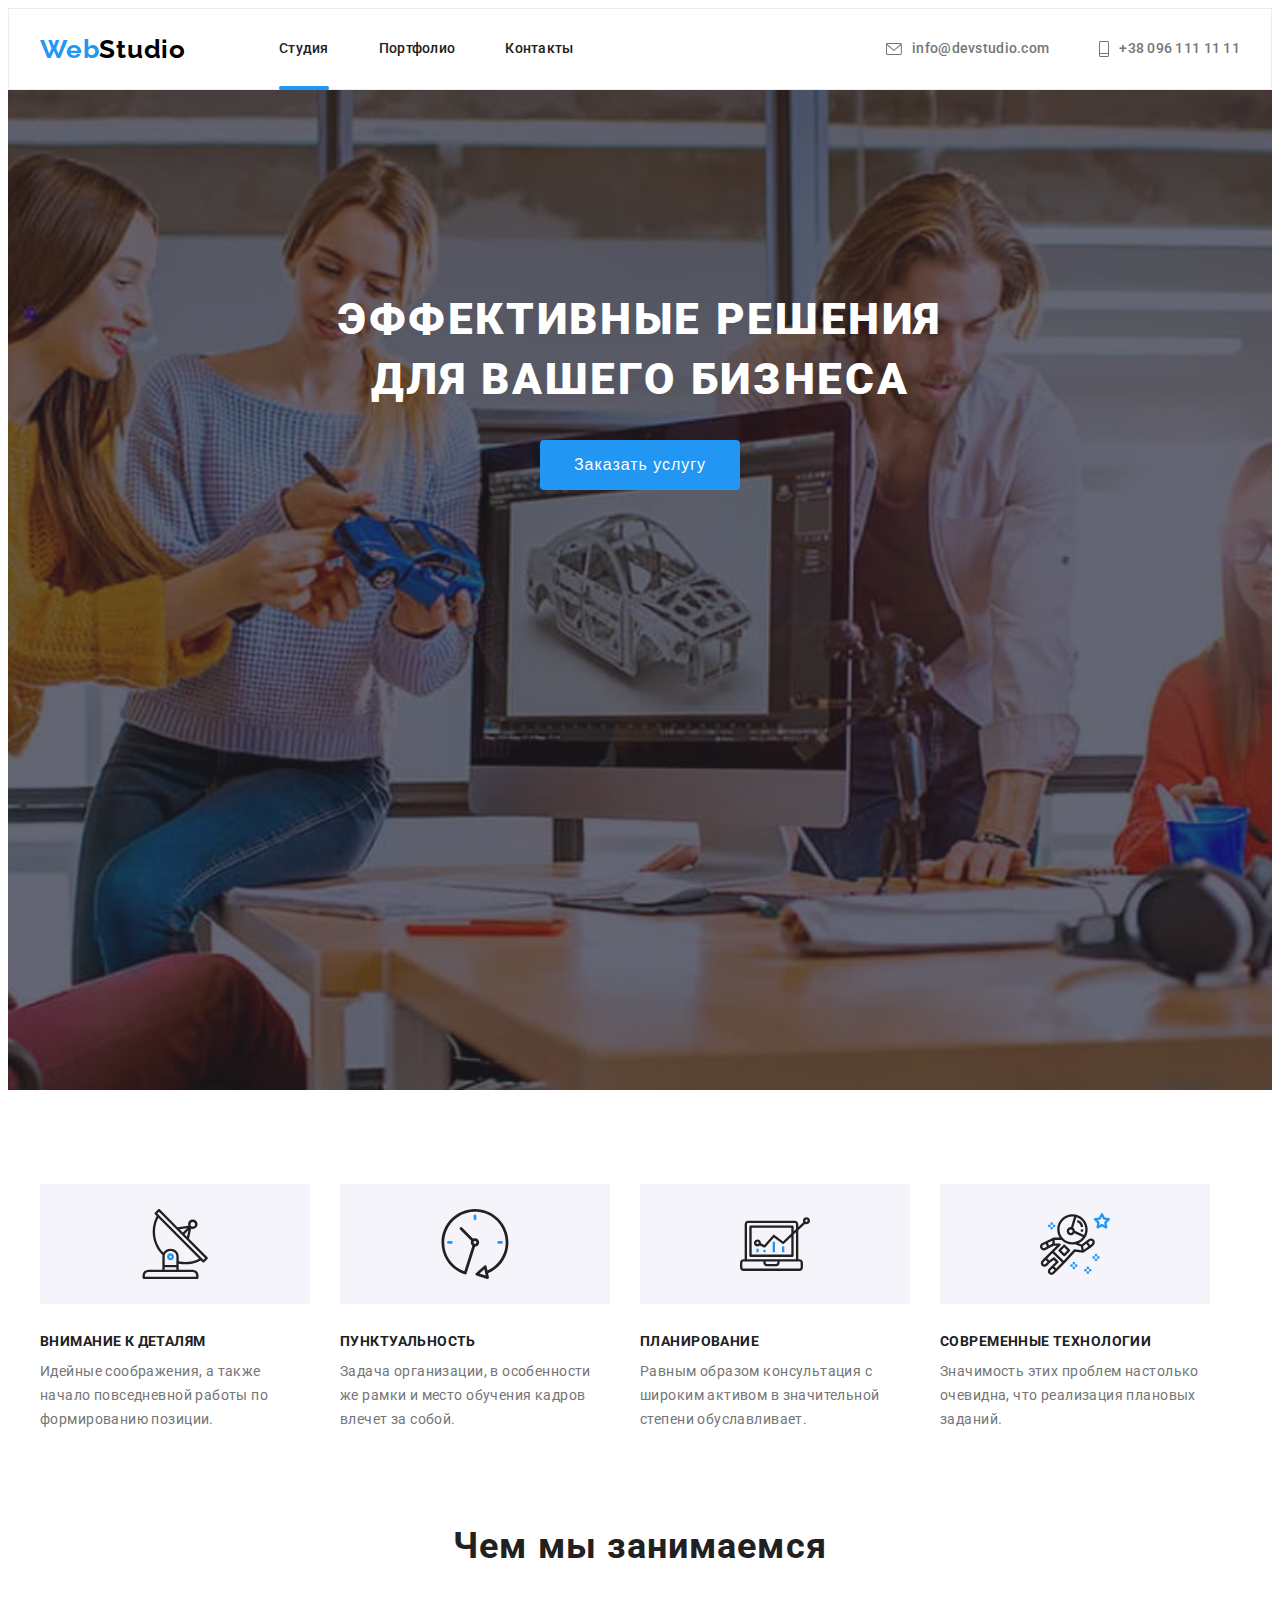
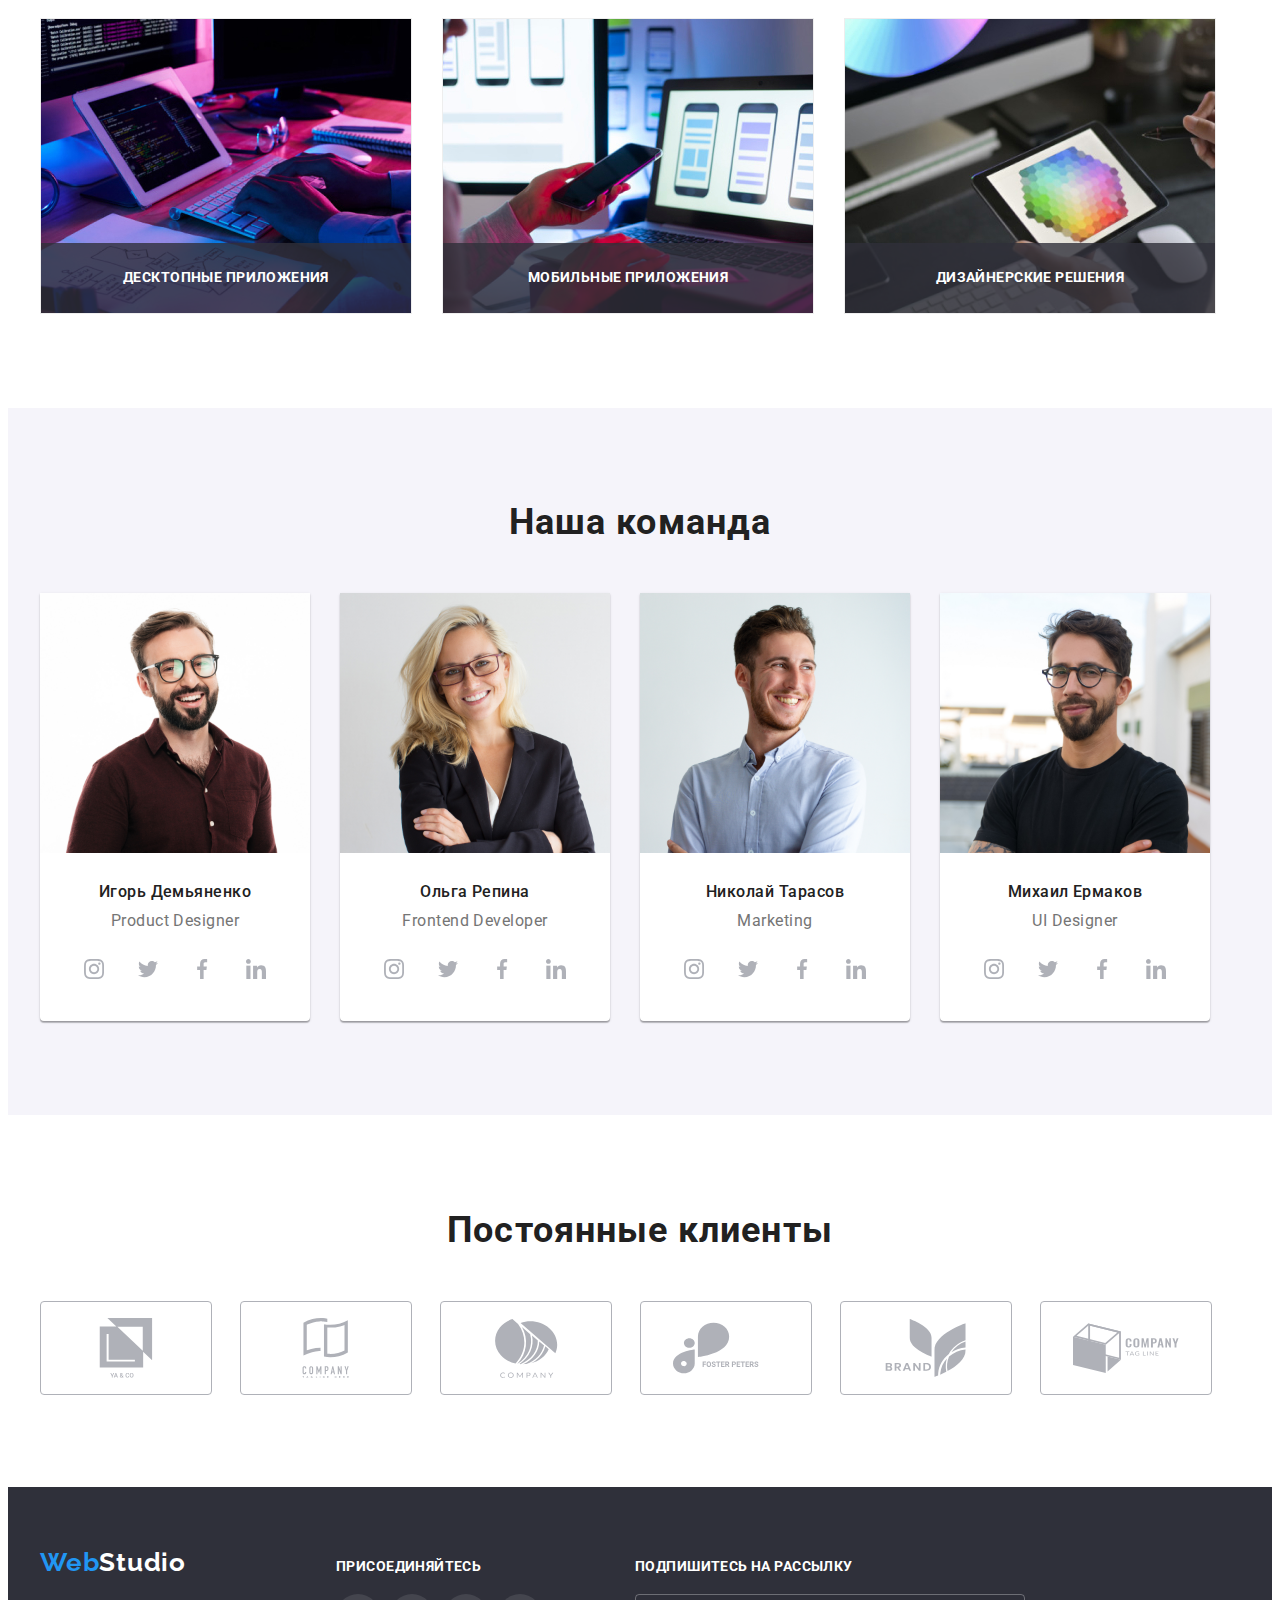
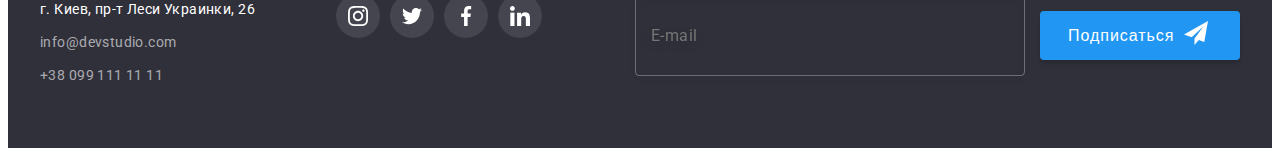
==== commit cdde79c3: "hw6" ====
--- a/index.html
+++ b/index.html
@@ -346,7 +346,7 @@
     <!--Footer-->
     <footer class="footer">
         <div class="footer-container container">
-            <div class="footer-adress">
+            <div class="footer-contacts">
         <a class="footer-logo link" href="./index.html"> <span class="logo-web">Web</span>Studio</a>
         <address>
             <ul class="footer-contacts">
@@ -414,7 +414,7 @@
             <p class="modal-title">Оставьте свои данные,мы вам перезвоним</p>
            <form>
                <div class="modal-form-field">
-                <label for="name"> Имя </label>
+                <label for="name" class="modal-name"> Имя </label>
                
                <div class="modal-input-wrap">
                 <input type="text" class="modal-input"  name="name" id="name"/>
@@ -425,7 +425,7 @@
                </div> 
 
                <div class="modal-form-field">
-                <label for="tel"> Телефон </label>
+                <label for="tel" class="modal-tel"> Телефон </label>
 
                <div class="modal-input-wrap">
                 <input type="tel" class="modal-input" name="tel" id="tel" />
@@ -436,7 +436,7 @@
             </div>
 
             <div class="modal-form-field">
-                <label for="mail"> Почта </label>
+                <label for="mail" class="modal-email"> Почта </label>
 
             <div class="modal-input-wrap">
                 <input type="email" class="modal-input" name="mail" id="mail" />
--- a/css/styles.css
+++ b/css/styles.css
@@ -308,6 +308,44 @@
   color: var(--title-text-color);
 }
 
+.modal-name {
+  margin-bottom: 4px;
+  font-family: Roboto;
+  font-size: 12px;
+  line-height: 14px;
+  letter-spacing: 0.01em;
+
+  color: #757575;
+}
+
+.modal-tel {
+  margin-bottom: 4px;
+  font-family: Roboto;
+  font-size: 12px;
+  line-height: 14px;
+  letter-spacing: 0.01em;
+
+  color: #757575;
+}
+
+.modal-email {
+  margin-bottom: 4px;
+  font-family: Roboto;
+  font-size: 12px;
+  line-height: 14px;
+  letter-spacing: 0.01em;
+  color: #757575;
+}
+
+.modal-input-text {
+  margin-bottom: 4px;
+  font-family: Roboto;
+  font-size: 12px;
+  line-height: 14px;
+  letter-spacing: 0.01em;
+  color: #757575;
+}
+
 .modal-form-field {
   margin-bottom: 10px;
 }
@@ -348,6 +386,9 @@
   fill: var(--accent-color);
 }
 
+.modal-checkbox {
+  margin-bottom: 30px;
+}
 .button-submit {
   display: block;
   margin: 0 auto;
@@ -382,6 +423,7 @@
 }
 
 .modal-text {
+  display: block;
   padding: 12px 16px;
   width: 100%;
   height: 100%;
@@ -405,7 +447,7 @@
   display: flex;
   align-items: center;
   justify-content: center;
-  margin-bottom: 30px;
+
   align-items: center;
   font-family: Roboto;
   font-style: normal;
@@ -784,6 +826,10 @@
   color: var(--accent-color);
 }
 
+.footer-contacts {
+  flex-grow: 1;
+}
+
 .footer-contact {
   font-style: normal;
   font-family: Roboto;
@@ -915,6 +961,7 @@
 }
 
 .button-footer {
+  display: inline-flex;
   margin-left: 12px;
   padding: 10px 28px;
   min-width: 200px;
